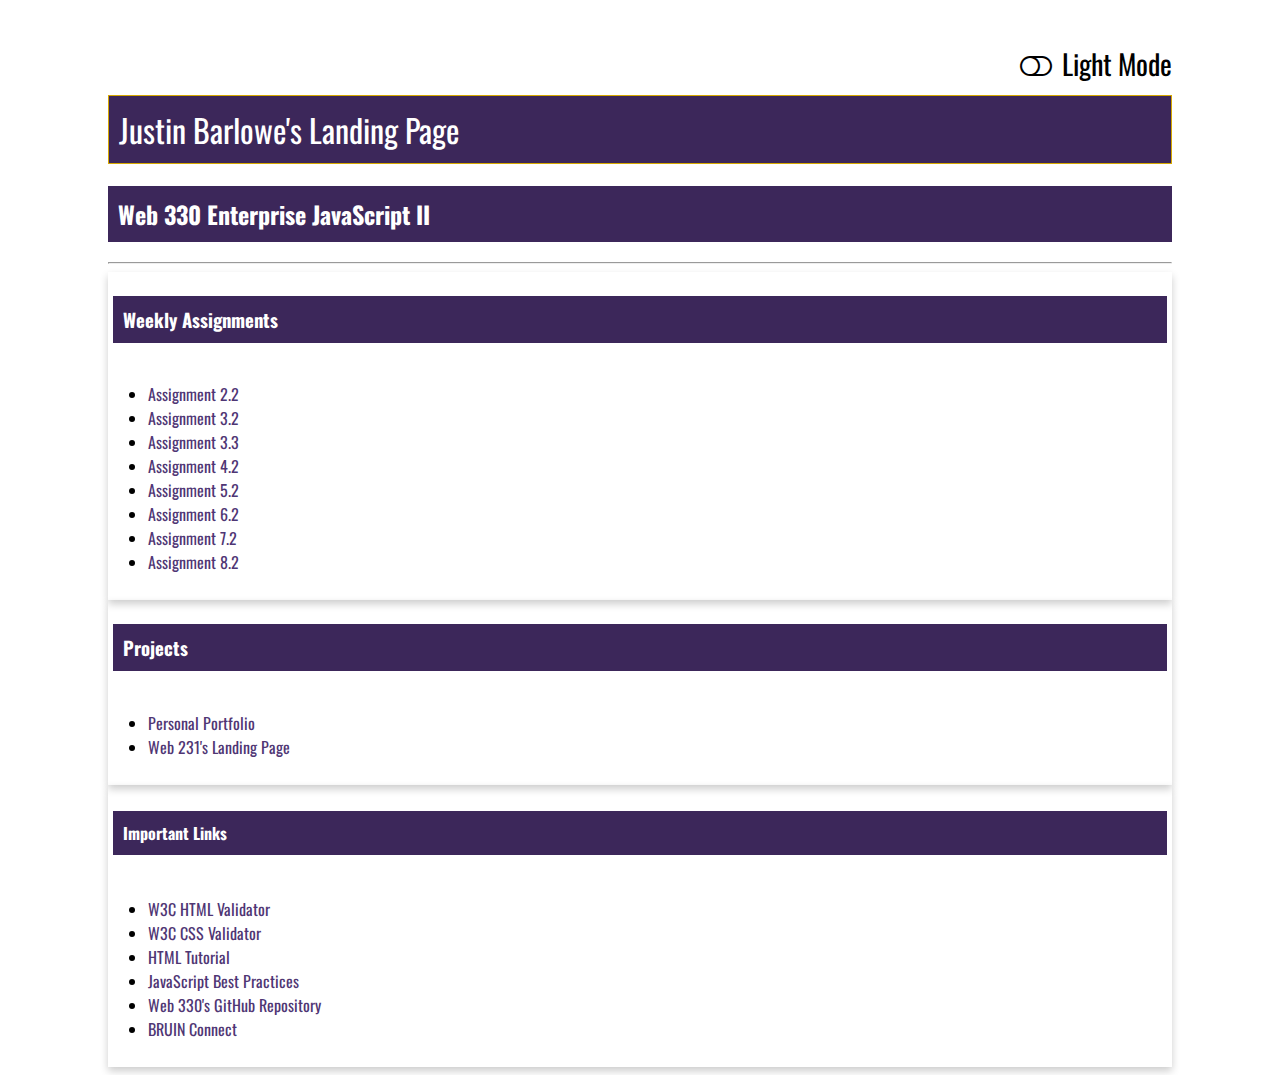
==== index.html @ fc8996b0 "Assignment 3.2" ====
<!-- 
; Title: index.html
; Author: Justin Barlowe
; Date: 24 May 2023
; Description: Main HTML page for WEB 330
-->

<!DOCTYPE html>
<html lang="en">
<head>
    <meta charset="utf-8">
    <title>Web 330 - Enterprise JavaScript II</title>
    <link href="theme.css" rel="stylesheet">
    <link href="site.css" rel="stylesheet">
    <link rel="preconnect" href="https://fonts.googleapis.com">
    <link rel="preconnect" href="https://fonts.gstatic.com" crossorigin>
    <link rel="stylesheet" href="https://fonts.googleapis.com/css2?family=Oswald:wght@300;400;500;700&display=swap">
    <link rel="stylesheet" href="https://cdnjs.cloudflare.com/ajax/libs/font-awesome/4.7.0/css/font-awesome.min.css">

</head>
<!-- App header placed above this line with links to stylesheets and fonts-->
<body class="light-theme">
    <div id="container">
        <i onclick="toggleMode(this)" id="icon-mode" class="fa fa-toggle-off pull-right"
       style="font-size: 28px;"><span id="icon-text"></span></i><br>
        <h1 class="app-header">Justin Barlowe's Landing Page</h1>
        <h2>Web 330 Enterprise JavaScript II</h2>
        <hr>
        <div class="card">
            <div class="card-title"><h3>Weekly Assignments</h3></div>
                <div class="card-content">
                     <ul>
                        <li><a href="week-2/barlowe-palindrome.html">Assignment 2.2</a></li>
                        <li><a href="week-3/restaurant.html">Assignment 3.2</a></li>
                        <li><a href="">Assignment 3.3</a></li>
                        <li><a href="">Assignment 4.2</a></li>
                        <li><a href="">Assignment 5.2</a></li>
                        <li><a href="">Assignment 6.2</a></li>
                        <li><a href="">Assignment 7.2</a></li>
                        <li><a href="">Assignment 8.2</a></li>
                        </ul>
                 </div>
         </div>
<!-- First card closed in divs -->
        <div class="card">
            <div class="card-title"><h3>Projects</h3></div>
                <div class="card-content">
                    <ul>
                        <li><a href="">Personal Portfolio</a></li>
                        <li><a href="https://justin-barlowe.github.io/web-231/">Web 231's Landing Page</a></li>
                    </ul>
            </div>
        </div>
<!-- Second card closed in divs -->
        <div class="card">
            <div class="card-title"><h4>Important Links</h4></div>
                <div class="card-content">
                    <ul>
                    <li><a href="https://validator.w3.org/ ">W3C HTML Validator</a></li>
                    <li><a href="http://jigsaw.w3.org/css-validator/">W3C CSS Validator</a></li>
                    <li><a href="https://www.w3schools.com/html/">HTML Tutorial</a></li>
                    <li><a href="https://www.w3schools.com/js/js_best_practices.asp">JavaScript Best Practices</a></li>
                    <li><a href="https://github.com/buwebdev/web-330">Web 330's GitHub Repository</a></li>
                    <li><a href="https://bruinconnect.bellevue.edu/">BRUIN Connect</a></li>
                    </ul>
                </div>
        </div>
<!-- Third card closed in divs -->
    </div>
<script>
    function setDefaultTheme() {
        const bodyClass = document.body;
        const iconElement = document.getElementById("icon-mode");
        const iconText = document.getElementById("icon-text");
      
        bodyClass.classList.value = localStorage.getItem("mode") || "light-theme";
        iconElement.classList.add(
          localStorage.getItem("iconMode") || "fa-toggle-off"
        );
        iconText.innerHTML = localStorage.getItem("iconText") || "Light Mode";
      }
      function setSelectedTheme() {
        document.body.classList.value = localStorage.getItem("mode") || "light-theme";
      }
</script>
<script src="theme.js"></script>
</body>

</html>
---- theme.css ----
/* 
; Title: theme.css
; Author: Justin Barlowe
; Date: 24 May 2023
; Description: Theme CSS page
 */

 /* Light theme variables */
body.light-theme {
  --text-color: #000;
  --background-color: #fff;
  --anchor-color: #4f3674;
  --h1-background-color: #3c275a;
  --h1-border-color: #d6a800;
  --heading-background-color: #3c275a;
  --heading-color: #fff;
  --heading-border-color: #d6a800;
  --anchor-hover-color: #4f3674;
  --anchor-hover-background-color: #d6a800;
  --card-background-color: #fff;
  --card-title-color: #4f3674;
  --btn-background-color: #4f3674;
  --btn-color: #fff;
  --btn-hover-background-color: #d6a800;
  --btn-hover-color: #4f3674;
  --input-border-color: #ccc;
}

/* Dark theme variables */
body.dark-theme {
  --text-color: #fafafa;
  --background-color: #303030;
  --anchor-color: #fff;
  --h1-background-color: #9c27b0;
  --h1-border-color: #9c27b0;
  --heading-background-color: #424242;
  --heading-color: #fff;
  --heading-border-color: #424242;
  --anchor-hover-color: #d176e1;
  --anchor-hover-background-color: #303030;
  --card-background-color: #424242;
  --card-title-color: #d176e1;
  --btn-background-color: #d176e1;
  --btn-color: #fff;
  --btn-hover-background-color: #7d4787;
  --btn-hover-color: #fff;
  --input-border-color: #303030;
}

/* Font set */
* {
  font-family: "Oswald", Verdana, Arial, sans-serif;
}

/* Body color set */
body {
  color: var(--text-color);
  background: var(--background-color);
}

/* Anchor tags variable styling */
a {
  color: var(--anchor-color);
  text-decoration: none;
}

/* Anchor hover variables set */
a:hover {
  background-color: var(--anchor-hover-background-color);
  color: var(--anchor-hover-color);
}

/* Heading tag styling added. */
h1 {
  background-color: var(--h1-background-color);
  color: var(--heading-color);
  padding: 10px;
  border: solid 1px var(--h1-border-color);
}

/* Icon styling */
#icon-mode:hover {
  cursor: pointer;
}

/* Icon padding */
#icon-text {
  padding-left: 10px;
}

/* Styling for icon to move to right of container */
.pull-right {
  float: right;
}

/* Card styling */
.card-title {
  font-size: 16px;
  font-weight: 400;
  padding: 5px;
  color: var(--card-title-color);
}

.card-content {
  padding-bottom: 10px;
}

/* Button styling */
.btn {
  border: none;
  text-align: center;
  text-decoration: none;
  display: inline-block;
  font-size: 16px;
  margin: 4px 2px;
  padding: 15px 32px;
  color: #000;
}

.btn-primary {
  color: var(--btn-color);
  background-color: var(--btn-background-color);
  padding-top: 10px;
    padding-bottom: 10px;
    padding-left: 50px;
    padding-right: 50px;
    text-align: left;
    border: 0;
}

.btn-primary:hover {
  background-color: var(--btn-hover-background-color);
  color: var(--btn-hover-color);
  cursor: pointer;
}

.drop-down-menu {
  padding: 12px 20px;
  margin: 8px 0;
  display: inline-block;
  border: 1px solid #ccc;
  border-radius: 4px;
  background-color: var(--input-border-color);
}

.return-home {
  align-items: left;
  text-align: left;
  padding: 5px;
}

.input {
  padding: 12px 20px;
  margin: 8px 0;
  display: inline-block;
  border: 1px solid #ccc;
  border-radius: 4px;
  box-sizing: border-box;
}

.card:hover {
  box-shadow: 0 8px 16px 0 rgba(0, 0, 0, 0.2);
}

.card {
  box-shadow: 0 4px 8px 0 rgba(0, 0, 0, 0.2);
  transition: 0.3s;
}
---- site.css ----
/* 
; Title: site.css
; Author: Justin Barlowe
; Date: 24 May 2023
; Description: Site CSS page
 */

 /* Container styling. */

 body.light-theme {
    --text-color: #000;
    --background-color: #fff;
    --anchor-color: #4f3674;
    --h1-background-color: #3c275a;
    --h1-border-color: #d6a800;
    --heading-background-color: #3c275a;
    --heading-color: #fff;
    --heading-border-color: #d6a800;
    --anchor-hover-color: #4f3674;
    --anchor-hover-background-color: #d6a800;
    --card-background-color: #fff;
    --card-title-color: #4f3674;
    --btn-background-color: #4f3674;
    --btn-color: #fff;
    --btn-hover-background-color: #d6a800;
    --btn-hover-color: #4f3674;
    --input-border-color: #ccc;
  }
  
  /* Dark theme variables */
  body.dark-theme {
    --text-color: #fafafa;
    --background-color: #303030;
    --anchor-color: #fff;
    --h1-background-color: #9c27b0;
    --h1-border-color: #9c27b0;
    --heading-background-color: #424242;
    --heading-color: #fff;
    --heading-border-color: #424242;
    --anchor-hover-color: #d176e1;
    --anchor-hover-background-color: #303030;
    --card-background-color: #424242;
    --card-title-color: #d176e1;
    --btn-background-color: #d176e1;
    --btn-color: #fff;
    --btn-hover-background-color: #7d4787;
    --btn-hover-color: #fff;
    --input-border-color: #303030;
  }
 
#container {
    margin-top: 50px;
    margin-left: 100px;
    margin-right: 100px;
}

/* Input styling */
.input {
    padding: 10px 20px;
    margin: 8px 0;
    display: inline-block;
    border-radius: 4px;
    box-sizing: border-box;
    border-color: var(--input-border-color);
}

/* Full width set */
.full-width {
    width: 100%;
}

.form {
    display: inline-block;
    /* grid-template-columns: auto; */
}

.form-field {
    padding: 20px;
}

.app-header {
    font-weight: 400;
}

#return-home {
    color: #4F3674;
    text-decoration: none;
}

.assign-container {
    padding: 10px;
}

.assign-content {
    width: 600px;
    align-items: center;
    margin: auto;
    text-align: center;
}

.assign-results-text {
    text-align: center;
    font-size: 20px;
}

#assign-results {
    font-size: 28px;
}

 h2, h3, h4 {
    background-color: var(--heading-background-color);
    color: var(--heading-color);
    border: var(--heading-border-color);
    padding: 10px;
}
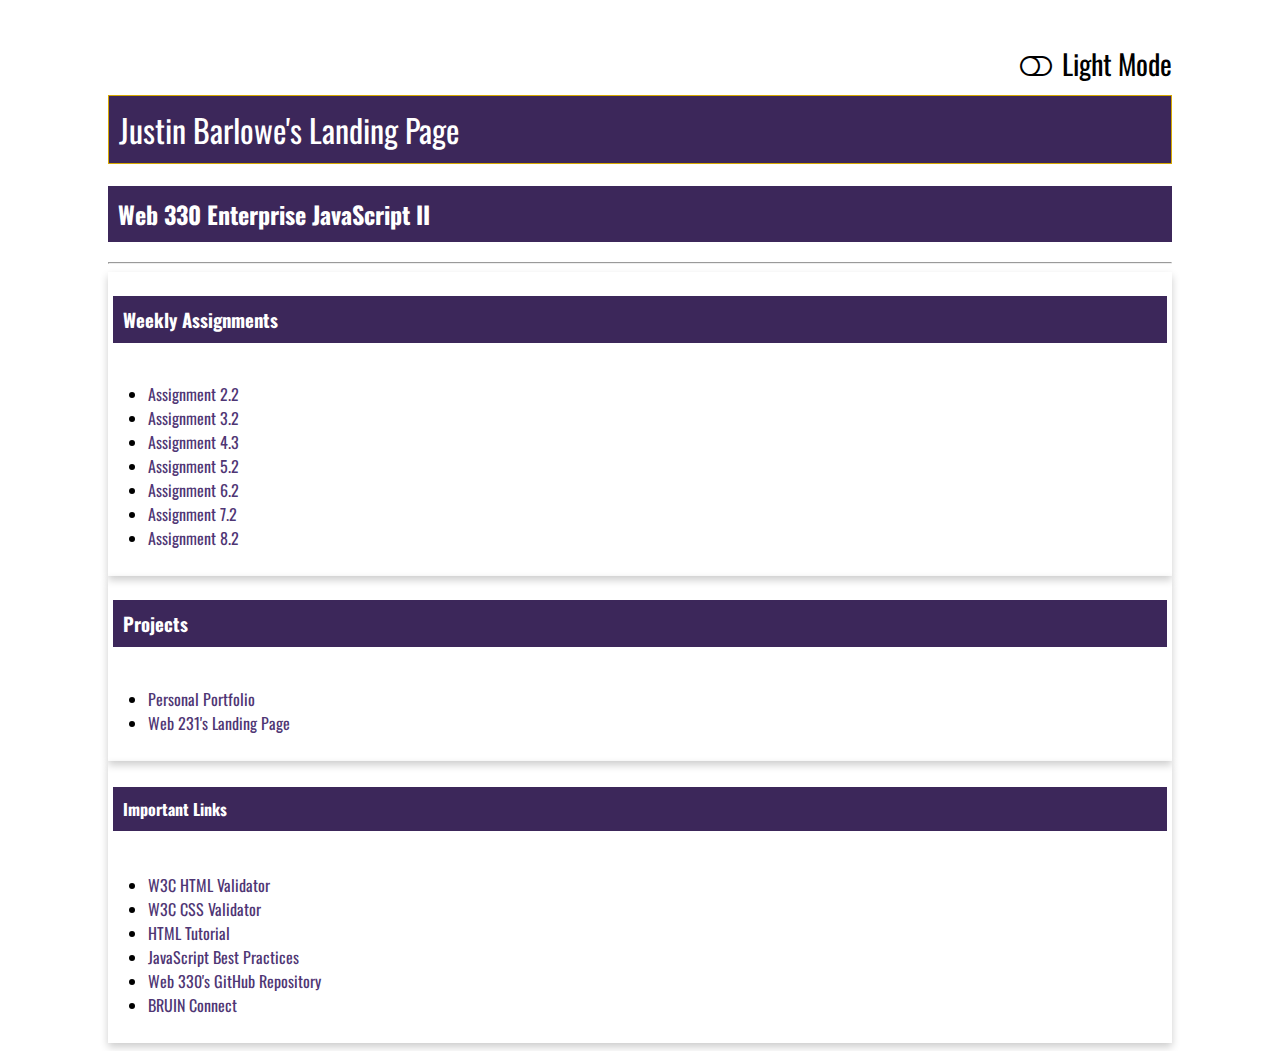
==== commit 598e1364: "Week 4 Assignment" ====
--- a/index.html
+++ b/index.html
@@ -31,9 +31,8 @@
                 <div class="card-content">
                      <ul>
                         <li><a href="week-2/barlowe-palindrome.html">Assignment 2.2</a></li>
-                        <li><a href="week-3/restaurant.html">Assignment 3.2</a></li>
-                        <li><a href="">Assignment 3.3</a></li>
-                        <li><a href="">Assignment 4.2</a></li>
+                        <li><a href="week-3/barlowe-restaurant.html">Assignment 3.2</a></li>
+                        <li><a href="week-4/barlowe-calorie.html">Assignment 4.3</a></li>
                         <li><a href="">Assignment 5.2</a></li>
                         <li><a href="">Assignment 6.2</a></li>
                         <li><a href="">Assignment 7.2</a></li>
--- a/theme.css
+++ b/theme.css
@@ -1,7 +1,7 @@
 /* 
 ; Title: theme.css
 ; Author: Justin Barlowe
-; Date: 24 May 2023
+; Date: 24 May 2023 Updated 13 June 2023
 ; Description: Theme CSS page
  */
 
@@ -24,6 +24,11 @@
   --btn-hover-background-color: #d6a800;
   --btn-hover-color: #4f3674;
   --input-border-color: #ccc;
+  --table-header-background-color: #4F3674;
+  --table-header-color: #fff;
+  --table-border-color: #ddd;
+  --table-hover-background-color: #D6A800;
+  --table-hover-color: #4f3674;
 }
 
 /* Dark theme variables */
@@ -45,6 +50,11 @@
   --btn-hover-background-color: #7d4787;
   --btn-hover-color: #fff;
   --input-border-color: #303030;
+  --table-header-background-color: #D176E1;
+  --table-header-color: #fff;
+  --table-border-color: #303030;
+  --table-hover-background-color: #7D4787;
+  --table-hover-color: #fff;
 }
 
 /* Font set */
@@ -166,3 +176,25 @@
   box-shadow: 0 4px 8px 0 rgba(0, 0, 0, 0.2);
   transition: 0.3s;
 }
+
+.table {
+  align-items: center;
+  margin: auto;
+  border: 1px solid;
+  border-collapse: separate;
+} 
+
+.table th {
+  background-color: var(--table-header-background-color);
+  color: var(--table-header-color);
+}
+
+.table td, tr {
+  border: var(--table-border-color);
+}
+
+tr:hover {
+  background-color: var(--table-hover-background-color);
+  color: var(--table-hover-color) !important ;
+  cursor: pointer;
+}
